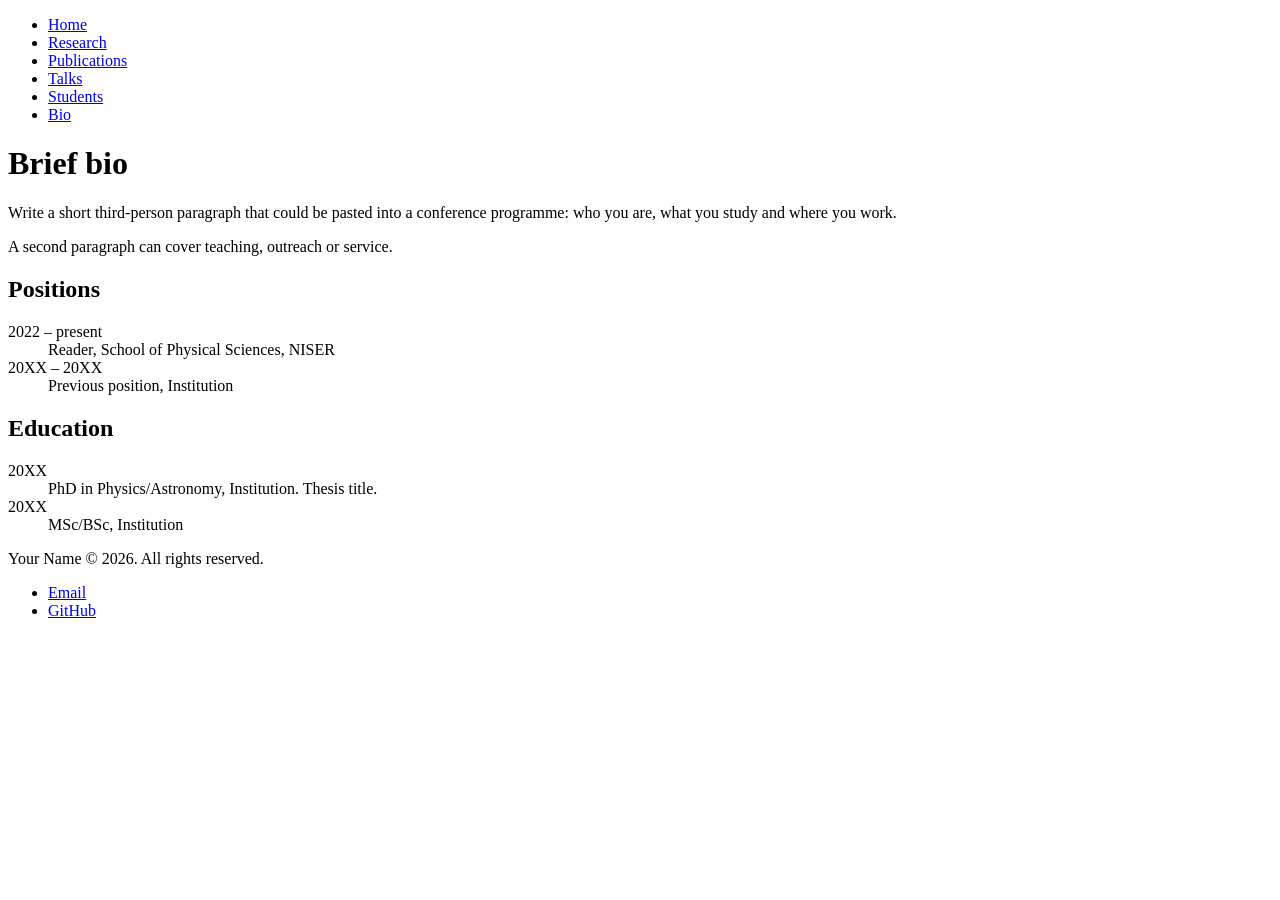
==== bio.html @ 971703e6 "Add files via upload version 2" ====
<!DOCTYPE html>
<html lang="en">
<head>
  <meta charset="utf-8">
  <meta name="viewport" content="width=device-width, initial-scale=1">
  <title>Your Name | Bio</title>
  <meta name="description" content="Short biography, education and positions of Your Name.">
  <link rel="icon" href="data:image/svg+xml,%3Csvg xmlns='http://www.w3.org/2000/svg' viewBox='0 0 100 100'%3E%3Ctext y='.9em' font-size='90'%3E%E2%9C%A6%3C/text%3E%3C/svg%3E">
  <link rel="preconnect" href="https://fonts.googleapis.com">
  <link rel="preconnect" href="https://fonts.gstatic.com" crossorigin>
  <link href="https://fonts.googleapis.com/css2?family=Literata:ital,opsz,wght@0,7..72,400;0,7..72,600;1,7..72,400&family=Public+Sans:wght@400;600&display=swap" rel="stylesheet">
  <link rel="stylesheet" href="assets/style.css">
</head>
<body>

  <nav class="site-nav" aria-label="Main">
    <div class="wrap">
      <ul>
        <li><a href="index.html">Home</a></li>
        <li><a href="research.html">Research</a></li>
        <li><a href="publications.html">Publications</a></li>
        <li><a href="talks.html">Talks</a></li>
        <li><a href="students.html">Students</a></li>
        <li><a href="bio.html" aria-current="page">Bio</a></li>
      </ul>
    </div>
  </nav>

  <main class="wrap">

    <header class="page-head">
      <h1>Brief bio</h1>
    </header>

    <section class="block">
      <p>Write a short third-person paragraph that could be pasted into a conference programme: who you are, what you study and where you work.</p>
      <p>A second paragraph can cover teaching, outreach or service.</p>
    </section>

    <section class="block" aria-labelledby="positions">
      <h2 id="positions">Positions</h2>
      <dl class="timeline">
        <dt>2022 &ndash; present</dt>
        <dd>Reader, School of Physical Sciences, NISER</dd>
        <dt>20XX &ndash; 20XX</dt>
        <dd>Previous position, Institution</dd>
      </dl>
    </section>

    <section class="block" aria-labelledby="education">
      <h2 id="education">Education</h2>
      <dl class="timeline">
        <dt>20XX</dt>
        <dd>PhD in Physics/Astronomy, Institution. Thesis title.</dd>
        <dt>20XX</dt>
        <dd>MSc/BSc, Institution</dd>
      </dl>
    </section>

  </main>

  <footer class="site-footer">
    <div class="wrap">
      <p>Your Name &copy; 2026. All rights reserved.</p>
      <ul>
        <li><a href="mailto:your.email@niser.ac.in">Email</a></li>
        <li><a href="https://github.com/">GitHub</a></li>
      </ul>
    </div>
  </footer>

</body>
</html>
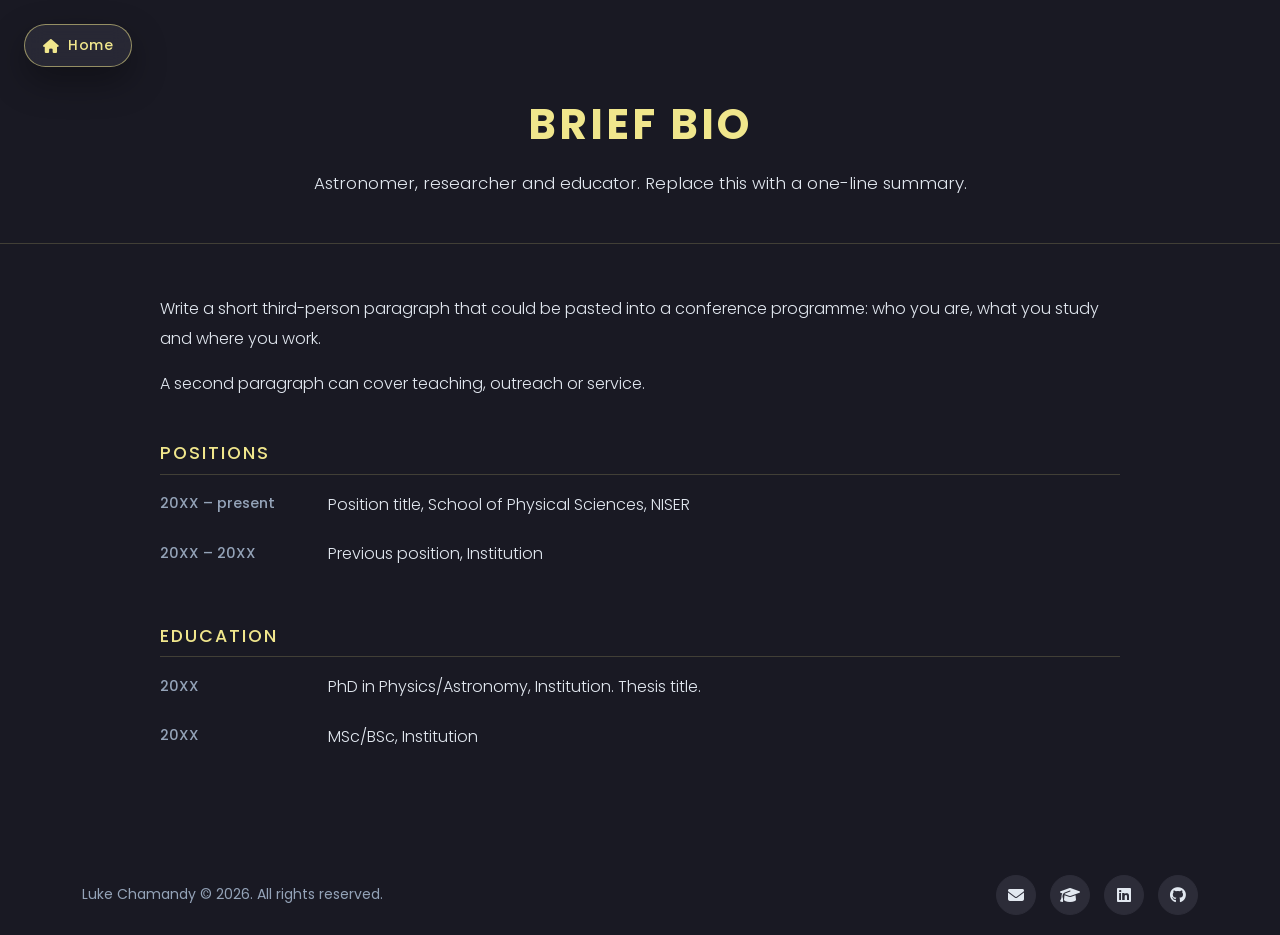
==== commit 0274c322: "Replace site with dark theme" ====
--- a/bio.html
+++ b/bio.html
@@ -3,71 +3,73 @@
 <head>
   <meta charset="utf-8">
   <meta name="viewport" content="width=device-width, initial-scale=1">
-  <title>Your Name | Bio</title>
-  <meta name="description" content="Short biography, education and positions of Your Name.">
+  <title>Luke Chamandy | Bio</title>
+  <meta name="description" content="Short biography, education and positions of Luke Chamandy.">
   <link rel="icon" href="data:image/svg+xml,%3Csvg xmlns='http://www.w3.org/2000/svg' viewBox='0 0 100 100'%3E%3Ctext y='.9em' font-size='90'%3E%E2%9C%A6%3C/text%3E%3C/svg%3E">
+
+  <link href="https://cdn.jsdelivr.net/npm/bootstrap@5.2.3/dist/css/bootstrap.min.css" rel="stylesheet">
+  <link rel="stylesheet" href="https://cdnjs.cloudflare.com/ajax/libs/font-awesome/6.5.2/css/all.min.css">
   <link rel="preconnect" href="https://fonts.googleapis.com">
   <link rel="preconnect" href="https://fonts.gstatic.com" crossorigin>
-  <link href="https://fonts.googleapis.com/css2?family=Literata:ital,opsz,wght@0,7..72,400;0,7..72,600;1,7..72,400&family=Public+Sans:wght@400;600&display=swap" rel="stylesheet">
+  <link href="https://fonts.googleapis.com/css2?family=Poppins:wght@200;300;400;500;600;700&display=swap" rel="stylesheet">
   <link rel="stylesheet" href="assets/style.css">
 </head>
 <body>
 
-  <nav class="site-nav" aria-label="Main">
-    <div class="wrap">
-      <ul>
-        <li><a href="index.html">Home</a></li>
-        <li><a href="research.html">Research</a></li>
-        <li><a href="publications.html">Publications</a></li>
-        <li><a href="talks.html">Talks</a></li>
-        <li><a href="students.html">Students</a></li>
-        <li><a href="bio.html" aria-current="page">Bio</a></li>
-      </ul>
+  <a class="home-floating-btn" href="index.html" aria-label="Go back to home page">
+    <i class="fa-solid fa-house"></i>
+    <span>Home</span>
+  </a>
+
+  <section class="page-hero">
+    <div class="container">
+      <h1>Brief Bio</h1>
+      <p>Astronomer, researcher and educator. Replace this with a one-line summary.</p>
     </div>
-  </nav>
+  </section>
 
-  <main class="wrap">
+  <section class="subpage">
+    <div class="container">
+      <div class="content-narrow">
+        <p>Write a short third-person paragraph that could be pasted into a conference programme: who you are, what you study and where you work.</p>
+        <p>A second paragraph can cover teaching, outreach or service.</p>
 
-    <header class="page-head">
-      <h1>Brief bio</h1>
-    </header>
+        <h2>Positions</h2>
+        <dl class="timeline">
+          <dt>20XX &ndash; present</dt>
+          <dd>Position title, School of Physical Sciences, NISER</dd>
+          <dt>20XX &ndash; 20XX</dt>
+          <dd>Previous position, Institution</dd>
+        </dl>
 
-    <section class="block">
-      <p>Write a short third-person paragraph that could be pasted into a conference programme: who you are, what you study and where you work.</p>
-      <p>A second paragraph can cover teaching, outreach or service.</p>
-    </section>
+        <h2>Education</h2>
+        <dl class="timeline">
+          <dt>20XX</dt>
+          <dd>PhD in Physics/Astronomy, Institution. Thesis title.</dd>
+          <dt>20XX</dt>
+          <dd>MSc/BSc, Institution</dd>
+        </dl>
+      </div>
+    </div>
+  </section>
 
-    <section class="block" aria-labelledby="positions">
-      <h2 id="positions">Positions</h2>
-      <dl class="timeline">
-        <dt>2022 &ndash; present</dt>
-        <dd>Reader, School of Physical Sciences, NISER</dd>
-        <dt>20XX &ndash; 20XX</dt>
-        <dd>Previous position, Institution</dd>
-      </dl>
-    </section>
-
-    <section class="block" aria-labelledby="education">
-      <h2 id="education">Education</h2>
-      <dl class="timeline">
-        <dt>20XX</dt>
-        <dd>PhD in Physics/Astronomy, Institution. Thesis title.</dd>
-        <dt>20XX</dt>
-        <dd>MSc/BSc, Institution</dd>
-      </dl>
-    </section>
-
-  </main>
-
-  <footer class="site-footer">
-    <div class="wrap">
-      <p>Your Name &copy; 2026. All rights reserved.</p>
-      <ul>
-        <li><a href="mailto:your.email@niser.ac.in">Email</a></li>
-        <li><a href="https://github.com/">GitHub</a></li>
-      </ul>
+  <div class="tagline">
+    <div class="container">
+      <div class="row align-items-center">
+        <div class="col-lg-6">
+          <h6>Luke Chamandy &copy; 2026. All rights reserved.</h6>
+        </div>
+        <div class="col-lg-6 text-end">
+          <div class="social-icons">
+            <a href="mailto:lchamandy@niser.ac.in" aria-label="Email"><i class="fa-solid fa-envelope"></i></a>
+            <a href="https://scholar.google.com/" target="_blank" rel="noopener" aria-label="Google Scholar"><i class="fa-solid fa-graduation-cap"></i></a>
+            <a href="https://www.linkedin.com/" target="_blank" rel="noopener" aria-label="LinkedIn"><i class="fa-brands fa-linkedin"></i></a>
+            <a href="https://github.com/lchamandy" target="_blank" rel="noopener" aria-label="GitHub"><i class="fa-brands fa-github"></i></a>
+          </div>
+        </div>
+      </div>
     </div>
-  </footer>
+  </div>
 
 </body>
 </html>
--- a/assets/style.css
+++ b/assets/style.css
@@ -0,0 +1,601 @@
+/* =========================================================
+   Dark academic site: Bootstrap 5 + Poppins + Font Awesome.
+   Load order on every page: Bootstrap, Font Awesome, Poppins, this file.
+   Change the colours in :root to restyle the whole site.
+   ========================================================= */
+
+:root {
+  --primary-color: #191923;
+  --alt-bg-color: #1f1f2a;
+  --theme-bg-color: #2c2c38;
+  --secondary-color: #e2e8f0;
+  --theme-main-color: #f0e68c;
+  --theme-focus-color: #9bf1ff;
+  --theme-slate-color: #94a3b8;
+  --theme-white-color: #ffffff;
+  --line-color: rgba(240, 230, 140, 0.18);
+
+  /* Optional banner photo. Example:
+       --banner-image: url("../images/banner.jpg");
+       --banner-overlay: 0.6;
+     The overlay darkens the photo so the text stays readable. */
+  --banner-image: none;
+  --banner-overlay: 0;
+}
+
+/* ---------- base ---------- */
+
+html { scroll-behavior: smooth; }
+
+body {
+  margin: 0;
+  font-family: "Poppins", system-ui, -apple-system, "Segoe UI", Roboto, Arial, sans-serif;
+  background-color: var(--primary-color);
+  color: var(--secondary-color);
+}
+
+a { color: var(--theme-main-color); }
+a:hover { color: var(--theme-focus-color); }
+
+a:focus-visible,
+button:focus-visible {
+  outline: 2px solid var(--theme-focus-color);
+  outline-offset: 3px;
+}
+
+@media (prefers-reduced-motion: reduce) {
+  html { scroll-behavior: auto; }
+  * { transition: none !important; }
+}
+
+/* ---------- home: banner ---------- */
+
+.banner {
+  position: relative;
+  display: flex;
+  align-items: center;
+  padding: 160px 0 140px;
+  overflow: hidden;
+  background-color: var(--primary-color);
+  background-image:
+    var(--banner-image),
+    radial-gradient(ellipse at 82% 18%, rgba(155, 241, 255, 0.14), transparent 55%),
+    radial-gradient(ellipse at 8% 92%, rgba(240, 230, 140, 0.10), transparent 50%),
+    linear-gradient(135deg, #191923 0%, #242433 100%);
+  background-size: cover;
+  background-position: center;
+}
+
+.banner::before {
+  content: "";
+  position: absolute;
+  inset: 0;
+  background: linear-gradient(90deg, rgba(25, 25, 35, 0.92), rgba(25, 25, 35, 0.55));
+  opacity: var(--banner-overlay);
+}
+
+.banner .container { position: relative; z-index: 1; }
+
+.banner-caption { max-width: 46rem; }
+
+.banner-caption h1 {
+  margin: 0;
+  font-size: clamp(2.4rem, 6vw, 3.9rem);
+  font-weight: 600;
+  line-height: 1.1;
+  color: var(--theme-white-color);
+}
+
+.banner-caption h6 {
+  margin: 2.5rem 0 0.35rem;
+  font-size: 1.1rem;
+  font-weight: 500;
+  letter-spacing: 2px;
+  text-transform: uppercase;
+  color: var(--theme-main-color);
+}
+
+.banner-caption .appointment-institute {
+  margin: 0;
+  font-size: 1.1rem;
+  font-weight: 300;
+  color: var(--theme-white-color);
+}
+
+.banner-social-icons {
+  display: flex;
+  flex-wrap: wrap;
+  gap: 14px;
+  margin-top: 2.5rem;
+}
+
+.banner-social-icons a {
+  display: flex;
+  align-items: center;
+  justify-content: center;
+  width: 56px;
+  height: 56px;
+  border: 1px solid transparent;
+  border-radius: 50%;
+  background: rgba(0, 0, 0, 0.25);
+  color: var(--secondary-color);
+  font-size: 1.25rem;
+  text-decoration: none;
+  transition: 0.3s;
+}
+
+.banner-social-icons a:hover {
+  border-color: var(--theme-main-color);
+  background: var(--primary-color);
+  color: var(--theme-main-color);
+}
+
+.icon-text {
+  font-size: 0.85rem;
+  font-weight: 600;
+  letter-spacing: 0.5px;
+}
+
+/* Optional portrait: uncomment the <img class="banner-portrait"> in index.html */
+.banner-portrait {
+  display: none;
+  position: absolute;
+  z-index: 1;
+  right: 9%;
+  top: 50%;
+  width: min(34vw, 380px);
+  aspect-ratio: 4 / 5;
+  object-fit: cover;
+  transform: translateY(-50%);
+  border: 1px solid rgba(240, 230, 140, 0.45);
+  border-radius: 32px;
+  box-shadow: 0 28px 70px rgba(0, 0, 0, 0.45);
+}
+
+@media (min-width: 992px) {
+  .banner-portrait { display: block; }
+  .banner:has(.banner-portrait) .banner-caption { max-width: 52%; }
+}
+
+/* ---------- pill buttons (CV, email) ---------- */
+
+.cv-main-btn,
+.opportunities-btn,
+.contact-btn {
+  display: inline-block;
+  margin-top: 1.5rem;
+  padding: 10px 40px;
+  border: 1px solid var(--theme-main-color);
+  border-radius: 50px;
+  background: rgba(0, 0, 0, 0.25);
+  color: var(--theme-main-color);
+  font-size: 0.95rem;
+  text-decoration: none;
+  transition: 0.4s;
+}
+
+.cv-main-btn:hover,
+.opportunities-btn:hover,
+.contact-btn:hover {
+  border-color: var(--theme-focus-color);
+  background: var(--primary-color);
+  color: var(--theme-focus-color);
+}
+
+/* ---------- home: section cards ---------- */
+
+.services { padding: 100px 0 60px; }
+
+.dls-card {
+  position: relative;
+  z-index: 0;
+  display: block;
+  min-height: 260px;
+  margin-bottom: 30px;
+  padding: 52px 40px;
+  border: 1px solid transparent;
+  background-color: var(--theme-bg-color);
+  background-image: linear-gradient(135deg, #2c2c38 0%, #3a3a4f 100%);
+  background-size: cover;
+  background-position: center;
+  text-decoration: none;
+  transition: border-color 0.3s;
+}
+
+/* To use a photo, add style="background-image: url(images/your-photo.jpg)" to the card. */
+.dls-card::before {
+  content: "";
+  position: absolute;
+  inset: 0;
+  z-index: -1;
+  background: var(--primary-color);
+  opacity: 0.8;
+  transition: opacity 0.3s;
+}
+
+.dls-card:hover { border-color: var(--theme-main-color); }
+.dls-card:hover::before { opacity: 0.6; }
+
+.dls-card h2 {
+  margin: 0 0 24px;
+  font-size: 1.9rem;
+  font-weight: 500;
+  color: var(--theme-main-color);
+}
+
+.dls-card p {
+  margin: 0;
+  font-size: 1rem;
+  font-weight: 300;
+  color: var(--theme-white-color);
+}
+
+/* ---------- home: opportunities ---------- */
+
+.opportunities {
+  padding: 80px 0;
+  background-color: var(--alt-bg-color);
+  border-top: 1px solid rgba(240, 230, 140, 0.12);
+  border-bottom: 1px solid rgba(240, 230, 140, 0.12);
+}
+
+.opportunities-box {
+  padding: 50px 44px;
+  background-color: var(--theme-bg-color);
+  border-left: 3px solid var(--theme-main-color);
+}
+
+.opportunities h2 {
+  margin: 0 0 18px;
+  font-size: 1.9rem;
+  font-weight: 500;
+  color: var(--theme-main-color);
+}
+
+.opportunities p {
+  margin: 0 0 14px;
+  font-size: 1rem;
+  font-weight: 300;
+  line-height: 1.8;
+  color: var(--secondary-color);
+}
+
+.opportunities p a { font-weight: 600; text-decoration: none; }
+
+@media (max-width: 768px) {
+  .opportunities { padding: 55px 0; }
+  .opportunities-box { padding: 30px 24px; }
+}
+
+/* ---------- contact band and footer ---------- */
+
+.contact {
+  padding: 3.5rem 0;
+  text-align: center;
+  background: linear-gradient(180deg, var(--primary-color), var(--alt-bg-color));
+}
+
+.contact h2 {
+  margin: 0;
+  font-size: 1.5rem;
+  font-weight: 500;
+  letter-spacing: 0.5px;
+  color: var(--secondary-color);
+}
+
+.contact h2 span { color: var(--theme-main-color); }
+
+.tagline {
+  padding: 20px 0;
+  background-color: var(--primary-color);
+}
+
+.tagline h6 {
+  margin: 0;
+  font-size: 0.875rem;
+  font-weight: 400;
+  color: var(--theme-slate-color);
+}
+
+.social-icons a {
+  display: inline-flex;
+  align-items: center;
+  justify-content: center;
+  width: 40px;
+  height: 40px;
+  margin-right: 10px;
+  border: 1px solid var(--theme-bg-color);
+  border-radius: 50%;
+  background-color: var(--theme-bg-color);
+  color: var(--secondary-color);
+  font-size: 1rem;
+  text-decoration: none;
+  transition: 0.2s;
+}
+
+.social-icons a:last-child { margin-right: 0; }
+.social-icons a:hover { border-color: var(--theme-main-color); color: var(--theme-main-color); }
+
+@media (max-width: 991px) {
+  .tagline .text-end { margin-top: 12px; text-align: left !important; }
+}
+
+/* ---------- inner pages: floating home button ---------- */
+
+.home-floating-btn {
+  position: fixed;
+  top: 24px;
+  left: 24px;
+  z-index: 9999;
+  display: inline-flex;
+  align-items: center;
+  gap: 9px;
+  padding: 10px 18px;
+  border: 1px solid rgba(240, 230, 140, 0.55);
+  border-radius: 999px;
+  background: rgba(44, 44, 56, 0.84);
+  color: var(--theme-main-color);
+  font-size: 0.875rem;
+  font-weight: 500;
+  letter-spacing: 0.4px;
+  text-decoration: none;
+  box-shadow: 0 14px 35px rgba(0, 0, 0, 0.34);
+  -webkit-backdrop-filter: blur(10px);
+  backdrop-filter: blur(10px);
+  transition: 0.3s;
+}
+
+.home-floating-btn:hover {
+  border-color: var(--theme-focus-color);
+  background: rgba(25, 25, 35, 0.96);
+  color: var(--theme-focus-color);
+  transform: translateY(-2px);
+}
+
+@media (max-width: 768px) {
+  .home-floating-btn { top: 15px; left: 15px; padding: 9px 14px; font-size: 0.8rem; }
+}
+
+/* ---------- inner pages: page header ---------- */
+
+.page-hero {
+  padding: 100px 0 45px;
+  text-align: center;
+  border-bottom: 1px solid var(--line-color);
+}
+
+.page-hero h1 {
+  margin: 0 0 18px;
+  font-size: 2.6rem;
+  font-weight: 700;
+  letter-spacing: 3px;
+  text-transform: uppercase;
+  color: var(--theme-main-color);
+}
+
+.page-hero p {
+  max-width: 950px;
+  margin: 0 auto;
+  font-size: 1.05rem;
+  font-weight: 300;
+  line-height: 1.8;
+  color: var(--secondary-color);
+}
+
+.page-hero p a {
+  border-bottom: 1px dotted var(--theme-main-color);
+  text-decoration: none;
+}
+
+@media (max-width: 768px) {
+  .page-hero { padding: 75px 0 35px; }
+  .page-hero h1 { font-size: 1.9rem; }
+  .page-hero p { font-size: 0.95rem; }
+}
+
+/* ---------- research page ---------- */
+
+.theme-nav {
+  padding: 22px 0;
+  text-align: center;
+  background: var(--primary-color);
+  border-bottom: 1px solid var(--line-color);
+}
+
+/* Sticky only on wide screens, where it cannot collide with the Home button */
+@media (min-width: 1400px) {
+  .theme-nav { position: sticky; top: 0; z-index: 10; }
+}
+
+.theme-nav a {
+  display: inline-block;
+  margin: 5px 7px;
+  padding: 8px 15px;
+  border: 1px solid rgba(240, 230, 140, 0.25);
+  border-radius: 999px;
+  background: var(--theme-bg-color);
+  color: var(--theme-main-color);
+  font-size: 0.875rem;
+  text-decoration: none;
+  transition: 0.2s;
+}
+
+.theme-nav a:hover {
+  border-color: var(--theme-main-color);
+  background: rgba(240, 230, 140, 0.12);
+  color: var(--theme-focus-color);
+}
+
+.research-card-grid { padding: 45px 0 20px; }
+
+.mini-card {
+  height: 100%;
+  padding: 24px;
+  border: 1px solid var(--line-color);
+  background: var(--theme-bg-color);
+  transition: 0.3s;
+}
+
+.mini-card:hover { border-color: var(--theme-main-color); }
+
+.mini-card h4 {
+  margin: 0 0 12px;
+  font-size: 1.1rem;
+  font-weight: 600;
+  color: var(--theme-main-color);
+}
+
+.mini-card p {
+  margin: 0;
+  font-size: 0.875rem;
+  font-weight: 300;
+  line-height: 1.7;
+  color: var(--secondary-color);
+}
+
+.research-theme {
+  padding: 65px 0;
+  border-bottom: 1px solid rgba(240, 230, 140, 0.12);
+  scroll-margin-top: 20px;
+}
+
+.themes > .research-theme:nth-child(even) { background: var(--alt-bg-color); }
+
+.research-theme h2 {
+  margin: 0 0 16px;
+  font-size: 1.9rem;
+  font-weight: 700;
+  line-height: 1.35;
+  color: var(--secondary-color);
+}
+
+.tagline-small {
+  margin-bottom: 16px;
+  font-size: 0.875rem;
+  font-weight: 500;
+  letter-spacing: 1.8px;
+  text-transform: uppercase;
+  color: var(--theme-main-color);
+}
+
+.research-theme p {
+  margin: 0 0 15px;
+  font-size: 1rem;
+  font-weight: 300;
+  line-height: 1.85;
+  color: var(--secondary-color);
+}
+
+.research-theme img {
+  border: 1px solid rgba(240, 230, 140, 0.25);
+  background: var(--theme-bg-color);
+  box-shadow: 0 18px 40px rgba(0, 0, 0, 0.32);
+}
+
+.paper-links {
+  margin-top: 18px;
+  padding: 16px 18px;
+  border-left: 3px solid var(--theme-main-color);
+  background: var(--theme-bg-color);
+  font-size: 0.95rem;
+  line-height: 1.75;
+  color: var(--secondary-color);
+}
+
+.paper-links a { font-weight: 600; text-decoration: none; }
+
+.research-theme p.figure-note {
+  margin: 12px 0 0;
+  font-size: 0.8rem;
+  font-weight: 300;
+  line-height: 1.55;
+  color: var(--theme-slate-color);
+}
+
+@media (max-width: 768px) {
+  .research-theme { padding: 45px 0; }
+  .research-theme h2 { margin-top: 20px; font-size: 1.5rem; }
+}
+
+/* ---------- publications, talks, students, bio ---------- */
+
+.subpage { padding: 50px 0 90px; }
+
+.content-narrow { max-width: 60rem; margin: 0 auto; }
+
+.subpage .stats {
+  margin: 0 0 8px;
+  font-size: 0.95rem;
+  font-weight: 300;
+  color: var(--theme-slate-color);
+}
+
+.subpage h2 {
+  margin: 2.75rem 0 1rem;
+  padding-bottom: 0.6rem;
+  border-bottom: 1px solid var(--line-color);
+  font-size: 1.1rem;
+  font-weight: 500;
+  letter-spacing: 2px;
+  text-transform: uppercase;
+  color: var(--theme-main-color);
+}
+
+.subpage .content-narrow > h2:first-child { margin-top: 0; }
+
+.subpage p {
+  font-size: 1rem;
+  font-weight: 300;
+  line-height: 1.85;
+}
+
+.pub-list { margin: 0; padding-left: 22px; }
+.pub-list li { margin-bottom: 26px; padding-left: 6px; font-weight: 300; line-height: 1.75; }
+.pub-list li::marker { color: var(--theme-main-color); }
+
+.pub-list a,
+.entry-list a {
+  border-bottom: 1px dotted var(--theme-main-color);
+  text-decoration: none;
+  transition: 0.4s;
+}
+
+.pub-list a:hover,
+.entry-list a:hover { border-bottom-color: var(--theme-focus-color); }
+
+.entry-list { margin: 0; padding: 0; list-style: none; }
+
+.entry-list li {
+  padding: 1.1rem 0;
+  border-bottom: 1px solid rgba(240, 230, 140, 0.12);
+  font-weight: 300;
+  line-height: 1.7;
+}
+
+.entry-list strong { font-weight: 600; color: var(--theme-white-color); }
+
+.entry-list .meta {
+  display: block;
+  font-size: 0.875rem;
+  color: var(--theme-slate-color);
+}
+
+.timeline {
+  display: grid;
+  grid-template-columns: 9rem 1fr;
+  gap: 0.5rem 1.5rem;
+  margin: 0;
+}
+
+.timeline dt {
+  padding-top: 0.15rem;
+  font-size: 0.9rem;
+  font-weight: 500;
+  color: var(--theme-slate-color);
+}
+
+.timeline dd { margin: 0 0 0.9rem; font-weight: 300; line-height: 1.7; }
+
+@media (max-width: 34rem) {
+  .timeline { grid-template-columns: 1fr; gap: 0; }
+}
